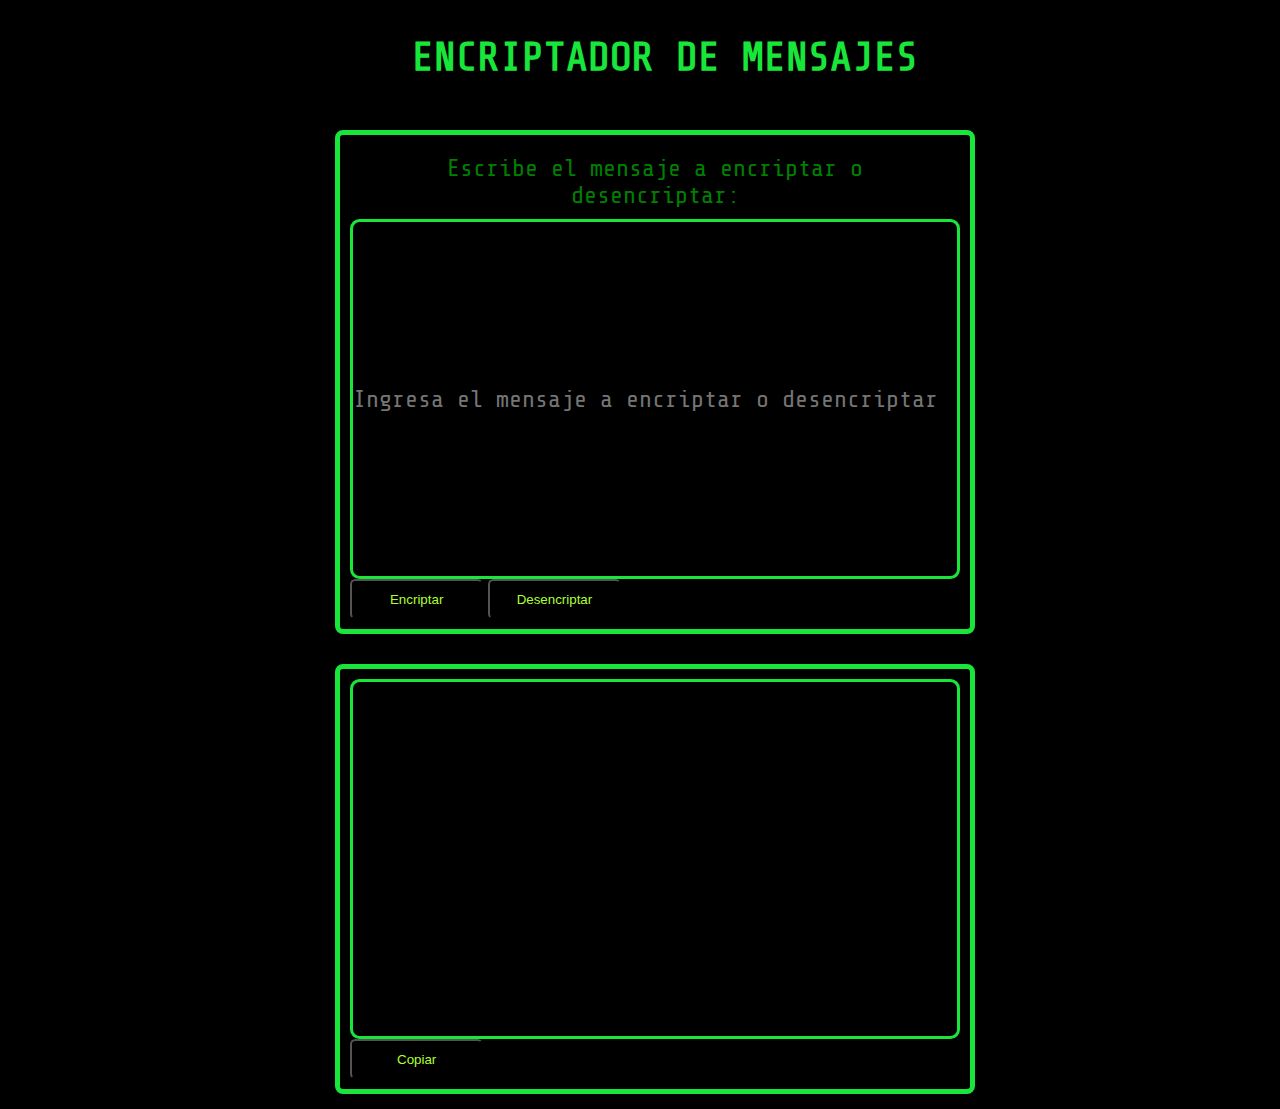
==== index.html @ 7754cfb2 "Se corrige nombre del archivo HTML" ====
<!DOCTYPE html>
<html>
<head>
	<meta charset="utf-8">
	<meta name="author" content="Eduardo">
    <meta name="description" content="Este es un encriptador">
	<meta name="viewport" content="width=device-width, initial-scale=1">
	<link rel="preconnect" href="https://fonts.googleapis.com">
	<link rel="preconnect" href="https://fonts.gstatic.com" crossorigin>
	<link href="https://fonts.googleapis.com/css2?family=Share+Tech+Mono&display=swap" rel="stylesheet">
	<link rel="icon" href="img/descarga.png">
	<link href="estilo.css" type="text/css" rel="stylesheet" media="">
	<title>Encriptador Secreto</title>
</head>
<body>
	<main>
		<div class = "fila">
			<h1  class ="col-lg-12 col-md-12 col-sm-12 col-xs-12" id="titulo">ENCRIPTADOR DE MENSAJES</h1>
		</div>
		<div class = "fila">
			<div class = "col-lg-3 col-md-3 col-sm-0 col-xs-0"></div>
			<section class="seccion col-lg-6 col-md-6 col-sm-12 col-sm-12" id="seccion_1">
				<label class = "col-lg-12">Escribe el mensaje a encriptar o desencriptar:</label>
				<input type="text" id="IngresoTexto" class = "texto" name="introducirTexto"placeholder="Ingresa el mensaje a encriptar o desencriptar"></input>
				<input type="submit" value="Encriptar" class="boton" id="boton_encriptar"></input>
				<input type="submit" value="Desencriptar" class="boton" id="boton_desencriptar"></input>
			</section>
		</div>
		<div class = "fila">
			<div class = "col-lg-3 col-md-3 col-sm-0 col-xs-0"></div>
			<section class="seccion col-lg-6 col-md-6 col-sm-12 col-sm-12" id="seccion_2">
				<input type="text" id="encriptado" class = "texto" name="mostrarTexto"></input>
				<input type="submit" value="Copiar" class="boton" id="boton_copiar"></input>
			</section>
		</div>
		
		

		<script src="script.js"></script>
	</main>

</body>
</html>
---- estilo.css ----
/*font-family: 'Share Tech Mono', monospace;*/
*{
    margin: 0;
    padding: 0;
    font-family: sans-serif;
    list-style: none;
    box-sizing: border-box;
    text-decoration: none;
    background: black;
}

main{
    background: black;
    height: auto;
    width: 100%;
    margin: auto;
}

[class*="col-"]{
    float: left;
    /*border: 1px solid black;*/
    padding: 10px;
    height: auto;
}

.fila{
    position: relative;
    margin: auto;
    width: 100%;
    clear: both;
}

#titulo{
    font-family: 'Share Tech Mono', monospace;
    color: rgb(25, 230, 59);
    text-align: center;
    font-size: 2.5em;
    margin: 25px;
}

.seccion{
    float: left;
    height: auto;
    border: 5px solid rgb(25, 230, 59);
    border-radius: 0.5em;
    position: relative;
    width: 100px;
    margin: 15px;
}

label{
    color: green;
    background-color: rgb(0,0,0,0);
    text-align: center;
    font-size: 1.5em;
    font-family: 'Share Tech Mono', monospace;
}

.texto{
    color: rgb(25,230,59);
    width: 100%;
    height: 15em;
    border-radius: 0.4em;
    border: 3px solid rgb(25,230,59);
    font-size: 1.5em;
    font-family: 'Share Tech Mono', monospace;
}

.boton{
    color:greenyellow;
    position: relative;
    width: 10em;
    height: 3em;
    cursor: pointer;
    border-radius: 0.4em;
}

.boton:hover{
    background-color: rgba(75, 88, 81, 0.5);
}
.boton:active{
    background-color: rgba(174, 209, 190, 0.5);
    color: white;
}



/*Pantalla de escritorio grande - LARGE (lg)*/

@media(min-width:1200px){
    .col-lg-12{width: 100%;}
    .col-lg-11{width: 91.66666667%;}
    .col-lg-10{width: 83.33333333%;}
    .col-lg-9{width: 75%;}
    .col-lg-8{width: 66.66666667%;}
    .col-lg-7{width: 58.3333333%;}
    .col-lg-6{width: 50%;}
    .col-lg-5{width: 41.6666667%;}
    .col-lg-4{width: 33.33333333%;}
    .col-lg-3{width: 25%;}
    .col-lg-2{width: 16.66666667%;}
    .col-lg-1{width: 8.33333333%;}
	.col-lg-0{display:none;}
}

/*Pantalla de escritorio mediano - MEDIUM (md)*/

@media(max-width:1199px) and (min-width:992px){
    .col-md-12{width: 100%;}
    .col-md-11{width: 91.66666667%;}
    .col-md-10{width: 83.33333333%;}
    .col-md-9{width: 75%;}
    .col-md-8{width: 66.66666667%;}
    .col-md-7{width: 58.3333333%;}
    .col-md-6{width: 50%;}
    .col-md-5{width: 41.6666667%;}
    .col-md-4{width: 33.33333333%;}
    .col-md-3{width: 25%;}
    .col-md-2{width: 16.66666667%;}
    .col-md-1{width: 8.33333333%;}
	.col-md-0{display:none;}
}

/*Pantalla de escritorio pequeño - SMALL (sm)*/

@media(max-width:991px) and (min-width:768px){
    .col-sm-12{width: 100%;}
    .col-sm-11{width: 91.66666667%;}
    .col-sm-10{width: 83.33333333%;}
    .col-sm-9{width: 75%;}
    .col-sm-8{width: 66.66666667%;}
    .col-sm-7{width: 58.3333333%;}
    .col-sm-6{width: 50%;}
    .col-sm-5{width: 41.6666667%;}
    .col-sm-4{width: 33.33333333%;}
    .col-sm-3{width: 25%;}
    .col-sm-2{width: 16.66666667%;}
    .col-sm-1{width: 8.33333333%;}
	.col-sm-0{display:none;}
}

/*Pantalla de escritorio extra pequeño - EXTRA SMALL (xs)*/

@media(max-width:767px){
    .col-xs-12{width: 100%;}
    .col-xs-11{width: 91.66666667%;}
    .col-xs-10{width: 83.33333333%;}
    .col-xs-9{width: 75%;}
    .col-xs-8{width: 66.66666667%;}
    .col-xs-7{width: 58.3333333%;}
    .col-xs-6{width: 50%;}
    .col-xs-5{width: 41.6666667%;}
    .col-xs-4{width: 33.33333333%;}
    .col-xs-3{width: 25%;}
    .col-xs-2{width: 16.66666667%;}
    .col-xs-1{width: 8.33333333%;}
	.col-xs-0{display:none;}
}
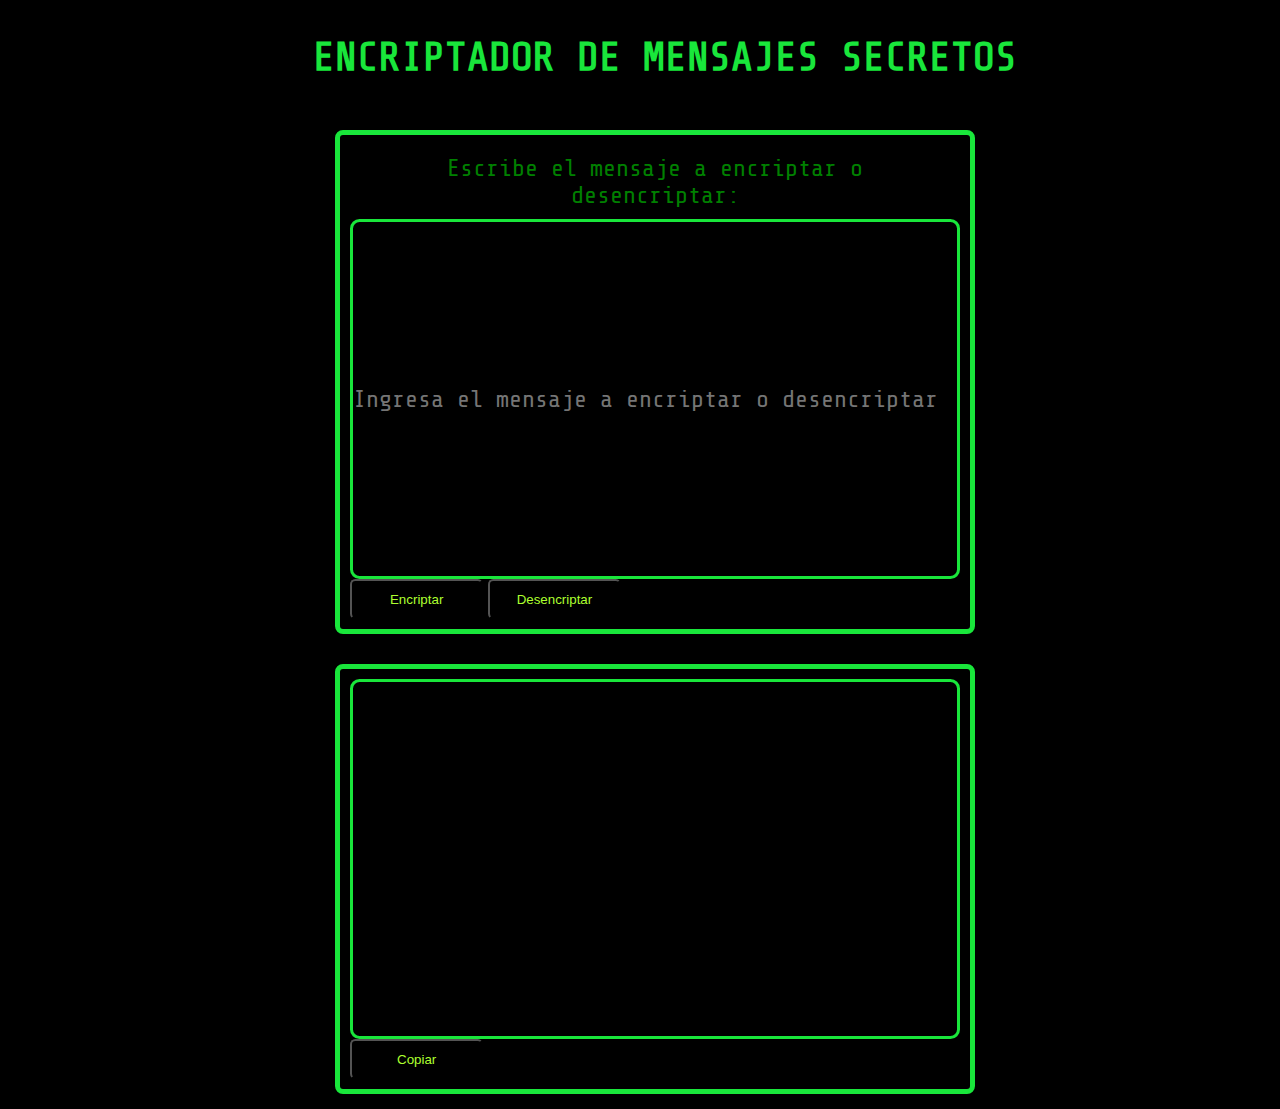
==== commit 1094f892: "Se cambia título de la página" ====
--- a/index.html
+++ b/index.html
@@ -15,7 +15,7 @@
 <body>
 	<main>
 		<div class = "fila">
-			<h1  class ="col-lg-12 col-md-12 col-sm-12 col-xs-12" id="titulo">ENCRIPTADOR DE MENSAJES</h1>
+			<h1  class ="col-lg-12 col-md-12 col-sm-12 col-xs-12" id="titulo">ENCRIPTADOR DE MENSAJES SECRETOS</h1>
 		</div>
 		<div class = "fila">
 			<div class = "col-lg-3 col-md-3 col-sm-0 col-xs-0"></div>
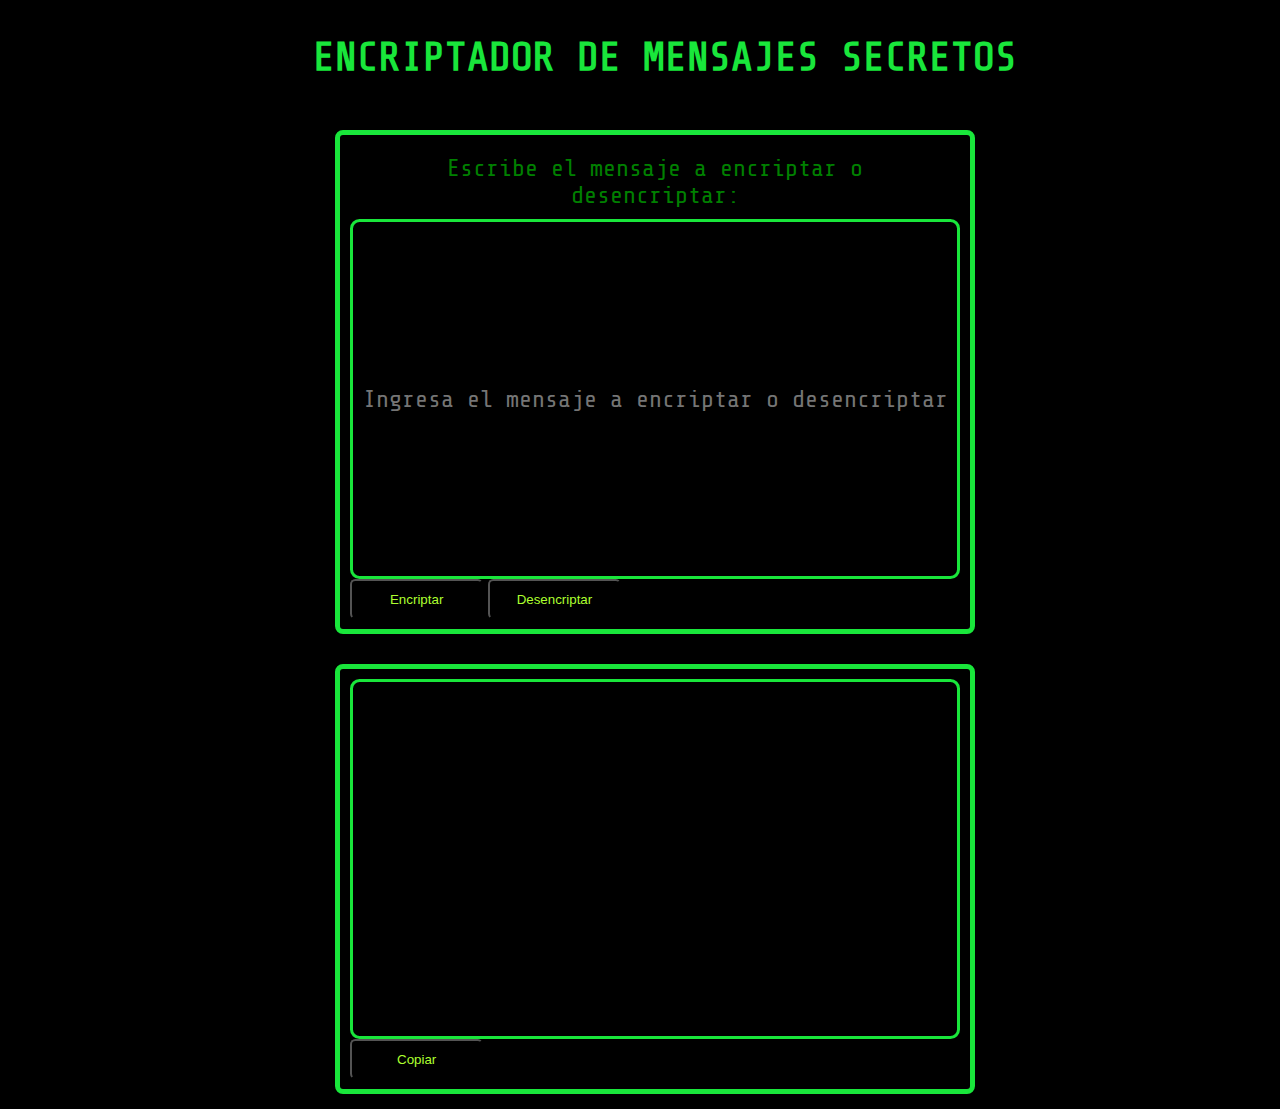
==== commit e34d5f19: "Se modifica anchura para dispositivos pequeños" ====
--- a/index.html
+++ b/index.html
@@ -20,8 +20,8 @@
 		<div class = "fila">
 			<div class = "col-lg-3 col-md-3 col-sm-0 col-xs-0"></div>
 			<section class="seccion col-lg-6 col-md-6 col-sm-12 col-sm-12" id="seccion_1">
-				<label class = "col-lg-12">Escribe el mensaje a encriptar o desencriptar:</label>
-				<input type="text" id="IngresoTexto" class = "texto" name="introducirTexto"placeholder="Ingresa el mensaje a encriptar o desencriptar"></input>
+				<label class = "col-lg-12 col-md-12 col-sm-12 col-xs-12">Escribe el mensaje a encriptar o desencriptar:</label>
+				<input type="text" id="IngresoTexto" class = "texto col-lg-12 col-md-12 col-sm-12 col-xs-12" name="introducirTexto"placeholder="Ingresa el mensaje a encriptar o desencriptar"></input>
 				<input type="submit" value="Encriptar" class="boton" id="boton_encriptar"></input>
 				<input type="submit" value="Desencriptar" class="boton" id="boton_desencriptar"></input>
 			</section>
@@ -29,7 +29,7 @@
 		<div class = "fila">
 			<div class = "col-lg-3 col-md-3 col-sm-0 col-xs-0"></div>
 			<section class="seccion col-lg-6 col-md-6 col-sm-12 col-sm-12" id="seccion_2">
-				<input type="text" id="encriptado" class = "texto" name="mostrarTexto"></input>
+				<input type="text" id="encriptado" class = "texto col-lg-12 col-md-12 col-sm-12 col-xs-12" name="mostrarTexto"></input>
 				<input type="submit" value="Copiar" class="boton" id="boton_copiar"></input>
 			</section>
 		</div>
--- a/estilo.css
+++ b/estilo.css
@@ -44,7 +44,7 @@
     border: 5px solid rgb(25, 230, 59);
     border-radius: 0.5em;
     position: relative;
-    width: 100px;
+    width: 100%;
     margin: 15px;
 }
 
@@ -58,7 +58,6 @@
 
 .texto{
     color: rgb(25,230,59);
-    width: 100%;
     height: 15em;
     border-radius: 0.4em;
     border: 3px solid rgb(25,230,59);
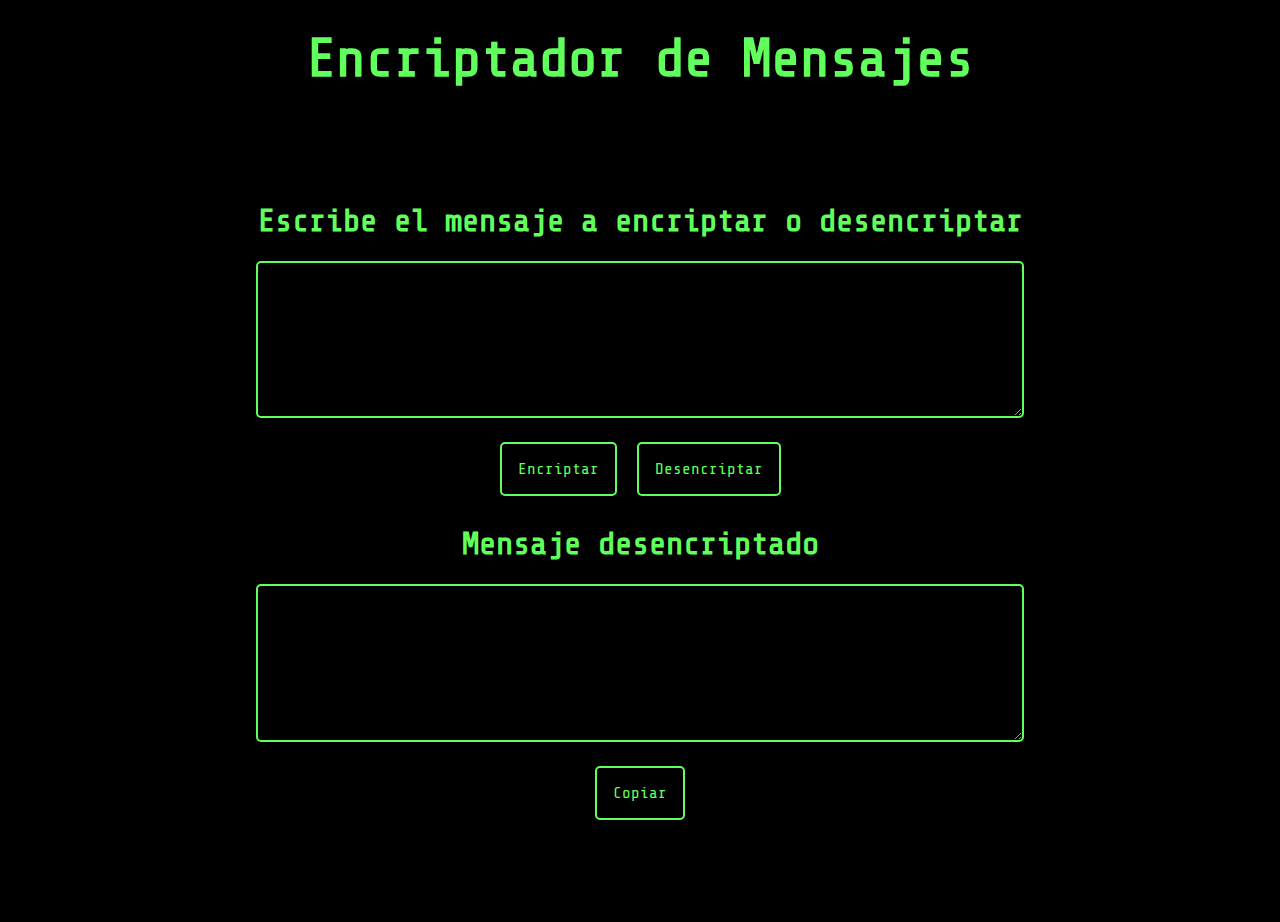
==== commit bd04cee3: "Mejorando programa de encriptador" ====
--- a/index.html
+++ b/index.html
@@ -9,31 +9,28 @@
 	<link rel="preconnect" href="https://fonts.gstatic.com" crossorigin>
 	<link href="https://fonts.googleapis.com/css2?family=Share+Tech+Mono&display=swap" rel="stylesheet">
 	<link rel="icon" href="img/descarga.png">
-	<link href="estilo.css" type="text/css" rel="stylesheet" media="">
+	<link rel="stylesheet" href="reset.css">
+	<link rel="stylesheet" href="estilo.css">
 	<title>Encriptador Secreto</title>
 </head>
 <body>
 	<main>
-		<div class = "fila">
-			<h1  class ="col-lg-12 col-md-12 col-sm-12 col-xs-12" id="titulo">ENCRIPTADOR DE MENSAJES SECRETOS</h1>
+		<div class="h1container">
+			<h1>Encriptador de Mensajes</h1>
 		</div>
-		<div class = "fila">
-			<div class = "col-lg-3 col-md-3 col-sm-0 col-xs-0"></div>
-			<section class="seccion col-lg-6 col-md-6 col-sm-12 col-sm-12" id="seccion_1">
-				<label class = "col-lg-12 col-md-12 col-sm-12 col-xs-12">Escribe el mensaje a encriptar o desencriptar:</label>
-				<input type="text" id="IngresoTexto" class = "texto col-lg-12 col-md-12 col-sm-12 col-xs-12" name="introducirTexto"placeholder="Ingresa el mensaje a encriptar o desencriptar"></input>
-				<input type="submit" value="Encriptar" class="boton" id="boton_encriptar"></input>
-				<input type="submit" value="Desencriptar" class="boton" id="boton_desencriptar"></input>
-			</section>
-		</div>
-		<div class = "fila">
-			<div class = "col-lg-3 col-md-3 col-sm-0 col-xs-0"></div>
-			<section class="seccion col-lg-6 col-md-6 col-sm-12 col-sm-12" id="seccion_2">
-				<input type="text" id="encriptado" class = "texto col-lg-12 col-md-12 col-sm-12 col-xs-12" name="mostrarTexto"></input>
-				<input type="submit" value="Copiar" class="boton" id="boton_copiar"></input>
-			</section>
-		</div>
-		
+		<section>
+			<label for="mensajeAEncriptar">Escribe el mensaje a encriptar o desencriptar</label>
+			<textarea id="mensajeAEncriptar" class="mensaje"></textarea>
+			<div>
+				<button class="boton" id="btnEncriptar">Encriptar</button>
+				<button class="boton" id="btnDesencriptar">Desencriptar</button>
+			</div>
+			<label for="mensajeEncriptado">Mensaje desencriptado</label>
+			<textarea id="mensajeEncriptado" class="mensaje"></textarea>
+			<div>
+				<button class="boton" id="btnCopiar">Copiar</button>
+			</div>
+		</section>
 		
 
 		<script src="script.js"></script>
--- a/estilo.css
+++ b/estilo.css
@@ -1,157 +1,84 @@
 /*font-family: 'Share Tech Mono', monospace;*/
-*{
-    margin: 0;
-    padding: 0;
-    font-family: sans-serif;
-    list-style: none;
-    box-sizing: border-box;
-    text-decoration: none;
-    background: black;
+body{
+    background: #000000;
 }
 
-main{
-    background: black;
-    height: auto;
-    width: 100%;
-    margin: auto;
+.h1container{
+    display: flex;
+    align-items: center;
+    justify-content: center;
 }
 
-[class*="col-"]{
-    float: left;
-    /*border: 1px solid black;*/
-    padding: 10px;
-    height: auto;
-}
-
-.fila{
-    position: relative;
-    margin: auto;
-    width: 100%;
-    clear: both;
-}
-
-#titulo{
+h1{
+    color: #61ff5c;
     font-family: 'Share Tech Mono', monospace;
-    color: rgb(25, 230, 59);
+    font-size: 3.4rem;
     text-align: center;
-    font-size: 2.5em;
-    margin: 25px;
-}
-
-.seccion{
-    float: left;
-    height: auto;
-    border: 5px solid rgb(25, 230, 59);
-    border-radius: 0.5em;
-    position: relative;
-    width: 100%;
-    margin: 15px;
+    margin: 2rem 2rem 3rem 2rem;
+    font-weight: bold;
 }
 
 label{
-    color: green;
-    background-color: rgb(0,0,0,0);
+    color: #61ff5c;
+    font-weight: bold;
+    font-size: 2rem;
+    font-family: 'Share Tech Mono', monospace;
     text-align: center;
-    font-size: 1.5em;
-    font-family: 'Share Tech Mono', monospace;
+    margin: 0 2rem;
 }
 
-.texto{
-    color: rgb(25,230,59);
-    height: 15em;
-    border-radius: 0.4em;
-    border: 3px solid rgb(25,230,59);
-    font-size: 1.5em;
+section{
+    width: 100%;
+    height: calc(100vh - 7rem);
+    display: flex;
+    flex-direction: column;
+    justify-content: center;
+    align-items: center;
+}
+
+.mensaje{
+    background: black;
+    border: 2px solid #61ff5c;
+    border-radius: 5px;
+    color: #61ff5c;
+    width: 60%;
+    height: 20%;
     font-family: 'Share Tech Mono', monospace;
+    font-size: 1.5rem;
+    box-sizing: border-box;
+    padding: 1rem;
+    margin: 1.5rem 0;
+}
+
+.mensaje:focus{
+    border: 3px solid #61ff5c;
+    outline: none !important;
 }
 
 .boton{
-    color:greenyellow;
-    position: relative;
-    width: 10em;
-    height: 3em;
+    font-family: 'Share Tech Mono', monospace;
+    font-size: 1rem;
+    background-color: black;
+    border: 2px solid #61ff5c;
+    border-radius: 5px;
+    color: #61ff5c;
+    padding: 1rem;
+    margin: 0 0.5rem 2rem;
     cursor: pointer;
-    border-radius: 0.4em;
 }
 
 .boton:hover{
-    background-color: rgba(75, 88, 81, 0.5);
-}
-.boton:active{
-    background-color: rgba(174, 209, 190, 0.5);
-    color: white;
+    background-color: rgb(9, 69, 13);
 }
 
-
-
-/*Pantalla de escritorio grande - LARGE (lg)*/
-
-@media(min-width:1200px){
-    .col-lg-12{width: 100%;}
-    .col-lg-11{width: 91.66666667%;}
-    .col-lg-10{width: 83.33333333%;}
-    .col-lg-9{width: 75%;}
-    .col-lg-8{width: 66.66666667%;}
-    .col-lg-7{width: 58.3333333%;}
-    .col-lg-6{width: 50%;}
-    .col-lg-5{width: 41.6666667%;}
-    .col-lg-4{width: 33.33333333%;}
-    .col-lg-3{width: 25%;}
-    .col-lg-2{width: 16.66666667%;}
-    .col-lg-1{width: 8.33333333%;}
-	.col-lg-0{display:none;}
-}
-
-/*Pantalla de escritorio mediano - MEDIUM (md)*/
-
-@media(max-width:1199px) and (min-width:992px){
-    .col-md-12{width: 100%;}
-    .col-md-11{width: 91.66666667%;}
-    .col-md-10{width: 83.33333333%;}
-    .col-md-9{width: 75%;}
-    .col-md-8{width: 66.66666667%;}
-    .col-md-7{width: 58.3333333%;}
-    .col-md-6{width: 50%;}
-    .col-md-5{width: 41.6666667%;}
-    .col-md-4{width: 33.33333333%;}
-    .col-md-3{width: 25%;}
-    .col-md-2{width: 16.66666667%;}
-    .col-md-1{width: 8.33333333%;}
-	.col-md-0{display:none;}
-}
-
-/*Pantalla de escritorio pequeño - SMALL (sm)*/
-
-@media(max-width:991px) and (min-width:768px){
-    .col-sm-12{width: 100%;}
-    .col-sm-11{width: 91.66666667%;}
-    .col-sm-10{width: 83.33333333%;}
-    .col-sm-9{width: 75%;}
-    .col-sm-8{width: 66.66666667%;}
-    .col-sm-7{width: 58.3333333%;}
-    .col-sm-6{width: 50%;}
-    .col-sm-5{width: 41.6666667%;}
-    .col-sm-4{width: 33.33333333%;}
-    .col-sm-3{width: 25%;}
-    .col-sm-2{width: 16.66666667%;}
-    .col-sm-1{width: 8.33333333%;}
-	.col-sm-0{display:none;}
-}
-
-/*Pantalla de escritorio extra pequeño - EXTRA SMALL (xs)*/
-
-@media(max-width:767px){
-    .col-xs-12{width: 100%;}
-    .col-xs-11{width: 91.66666667%;}
-    .col-xs-10{width: 83.33333333%;}
-    .col-xs-9{width: 75%;}
-    .col-xs-8{width: 66.66666667%;}
-    .col-xs-7{width: 58.3333333%;}
-    .col-xs-6{width: 50%;}
-    .col-xs-5{width: 41.6666667%;}
-    .col-xs-4{width: 33.33333333%;}
-    .col-xs-3{width: 25%;}
-    .col-xs-2{width: 16.66666667%;}
-    .col-xs-1{width: 8.33333333%;}
-	.col-xs-0{display:none;}
+@media only screen and (max-width : 900px) {
+    .mensaje{
+        width: 80%;
+    }
+    h1{
+        font-size: 3rem;
+    }
+    label{
+        font-size: 1.6rem;
+    }
 }